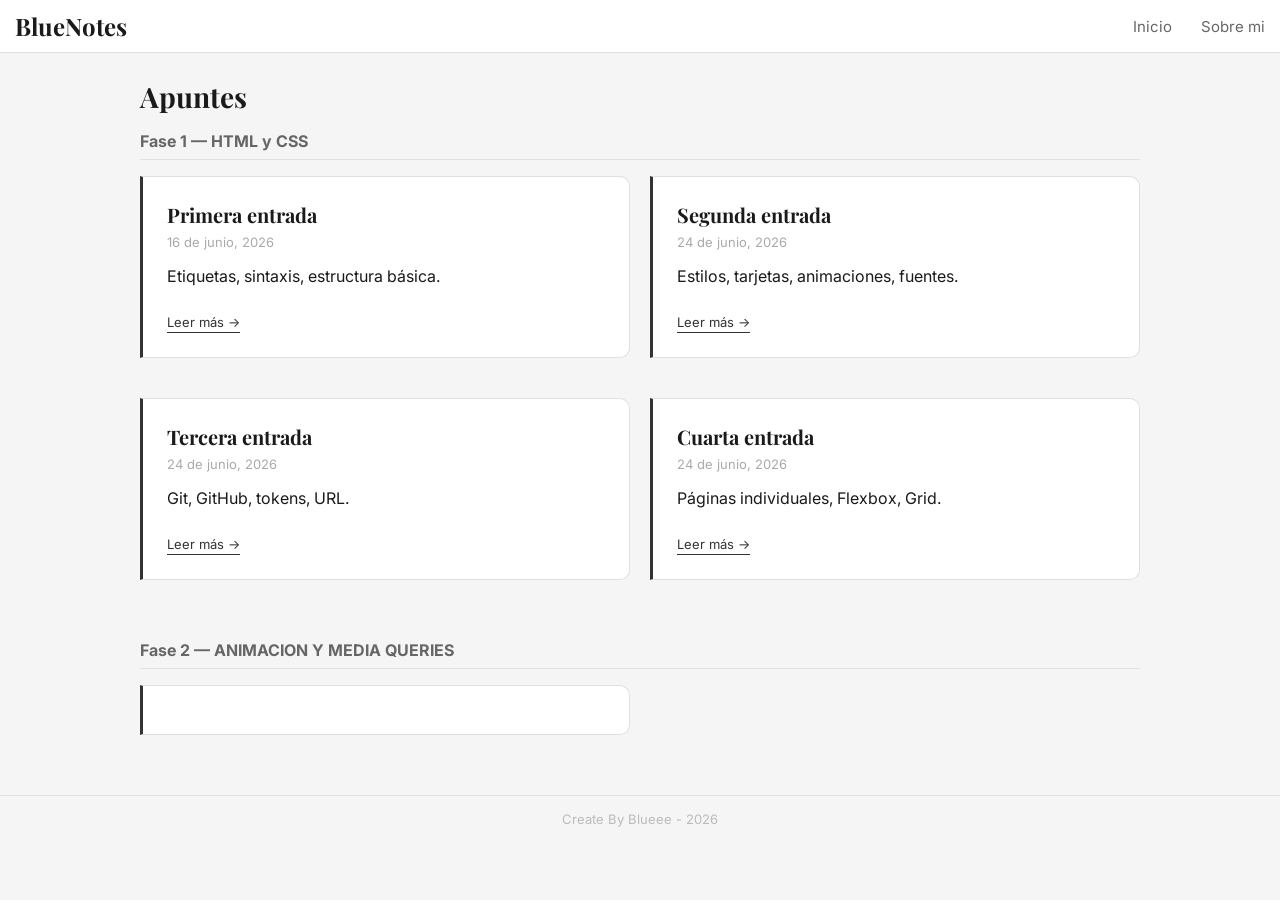
==== apuntes.html @ 667fc287 "pantalla de bienvenida con JS, advertencia integrada" ====
<!DOCTYPE html>
<html lang="es">
    <head>
        <meta charset="UTF-8">
        <meta name="viewport" content="width=device-width, initial-scale=1.0">
        <title>Apuntes - BlueNotes</title>
        <link rel="preconnect" href="https://fonts.googleapis.com">
        <link rel="preconnect" href="https://fonts.gstatic.com" crossorigin>
        <link href="https://fonts.googleapis.com/css2?family=Inter:wght@400;500&family=Playfair+Display:wght@600&display=swap" rel="stylesheet">
        <link rel="stylesheet" href="CSS/style.css">
    </head>
    <body>

        <header>
            <h1><a href="index.html">BlueNotes</a></h1>
            <nav>
                <a href="index.html">Inicio</a>
                <a href="sobre-mi.html">Sobre mi</a>
            </nav>
        </header>

        <main>
            <h2 class="seccion-titulo">Apuntes</h2>

            <div class="fase">
                <h3>Fase 1 — HTML y CSS</h3>
                <div class="entradas-grid">
                    <article>
                        <h2>Primera entrada</h2>
                        <p class="fecha">16 de junio, 2026</p>
                        <p>Etiquetas, sintaxis, estructura básica.</p>
                        <a href="ENTRADAS/entrada-1.html" class="leer-mas">Leer más →</a>
                    </article>

                    <article>
                        <h2>Segunda entrada</h2>
                        <p class="fecha">24 de junio, 2026</p>
                        <p>Estilos, tarjetas, animaciones, fuentes.</p>
                        <a href="ENTRADAS/entrada-2.html" class="leer-mas">Leer más →</a>
                    </article>

                    <article>
                        <h2>Tercera entrada</h2>
                        <p class="fecha">24 de junio, 2026</p>
                        <p>Git, GitHub, tokens, URL.</p>
                        <a href="ENTRADAS/entrada-3.html" class="leer-mas">Leer más →</a>
                    </article>

                    <article>
                        <h2>Cuarta entrada</h2>
                        <p class="fecha">24 de junio, 2026</p>
                        <p>Páginas individuales, Flexbox, Grid.</p>
                        <a href="ENTRADAS/entrada-4.html" class="leer-mas">Leer más →</a>
                    </article>

                </div>
            </div>

            <div class="fase">
                <h3>Fase 2 — ANIMACION Y MEDIA QUERIES</h3>
                <div class="entradas-grid">
                    <article>
                        
                    </article>


                </div>
            </div>

        </main>

        <footer>
            <p>Create By Blueee - 2026</p>
        </footer>

    </body>
</html>
---- CSS/style.css ----
/*ADVERTENCIA*/
.advertencia {
    background: #fff8e1;
    border-left: 3px solid #f0c000;
    padding: 12px 16px;
    border-radius: 0 6px 6px 0;
    font-size: 14px;
    color: #555;
}

/*BASE*/
body {
    margin: 0;
    padding: 0;
    font-family: 'Inter', system-ui, sans-serif;
    background-color: #f5f5f5;
    color: #1a1a1a;
}

/*HEADER*/
header {
    background-color: #ffffff;
    border-bottom: 1px solid #e0e0e0;
    padding: 10px 15px;
    display: flex;
    justify-content: space-between;
    align-items: center;
}

header h1 {
    margin: 0;
    font-size: 24px;
    font-family: 'Playfair Display', serif;
    color: #1a1a1a;
}

header h1 a {
    text-decoration: none;
    color: #1a1a1a;
}

/*NAV-BARRA DE NAVEGACION*/
nav a {
    margin-left: 25px;
    text-decoration: none;
    color: #666;
    font-size: 15px;
}

nav a:hover {
    color: #1a1a1a;
}

/*MAIN*/
main {
    max-width: 1000px;
    margin: 25px auto;
    padding: 0 15px;
}

/* ===== LAYOUT ENTRADA ===== */
.entrada-completa {
    display: flex;
    gap: 32px;
    align-items: flex-start;
    max-width: 960px;
    margin: 25px auto;
    padding: 0 20px;
}

.contenido {
    flex: 3;
    min-width: 0;
}

.sidebar {
    flex: 1;
    background: #ffffff;
    border: 1px solid #e0e0e0;
    border-left: 3px solid #333;
    border-radius: 0 10px 10px 0;
    padding: 20px;
    position: sticky;
    top: 20px;
}

.sidebar h3 {
    margin: 0 0 12px 0;
    font-size: 15px;
    font-family: 'Playfair Display', serif;
    color: #1a1a1a;
}

.sidebar ul {
    list-style: none;
    padding: 0;
    margin: 0;
}

.sidebar ul li {
    margin-bottom: 8px;
}

.sidebar ul li a {
    font-size: 13px;
    color: #666;
    text-decoration: none;
}

.sidebar ul li a:hover {
    color: #1a1a1a;
}


/*ARTICULOS*/
article {
    background: #ffffff;
    border: 1px solid #e0e0e0;
    border-left: 3px solid #333;
    border-radius: 0 10px 10px 0;
    padding: 24px;
    margin-bottom: 20px;

    transition: transform 0.4s ease, box-shadow 0.2s ease;
}

article:hover {
    transform: translateY(-6px);
    box-shadow: 0 6px 20px rgba(0, 0, 0, 0.08);
}

article h2 {
    margin: 0 0 6px 0;
    font-size: 20px;
    font-family: 'Playfair Display', serif;
    color: #1a1a1a;
}

.fecha {
    margin: 0 0 12px 0;
    font-size: 13px;
    color: #aaa;
}

/*FOOTER*/
footer {
    text-align: center;
    padding: 2px;
    font-size: 13px;
    color: #bbb;
    border-top: 1px solid #e0e0e0;
    margin-top: 30px;
}

/*LEER MAS*/
.leer-mas {
    display: inline-block;
    margin-top: 12px;
    font-size: 13px;
    color: #333;
    text-decoration: none;
    border-bottom: 1px solid #333;
    padding-bottom: 2px;
    transition: color 0.2s ease, border-color 0.2s ease;
}

.leer-mas:hover {
    color: #000;
    border-color: #000;
}

/*BLOQUES DE CODIGO*/
pre {
    background: #f0f0f0;
    border-radius: 75px;
    padding: 6px;
    overflow-x: auto;
    font-size: 13px;
    line-height: 1.2;
    text-align: left;
}

code {
    font-family: 'Courier New', monospace;
}

/* ===== CATEGORIAS GRID ===== */
.categorias {
    display: grid;
    grid-template-columns: repeat(3, 1fr);
    gap: 20px;
    margin-top: 24px;
}

.categoria-card {
    background: #ffffff;
    border: 1px solid #e0e0e0;
    border-left: 3px solid #333;
    border-radius: 0 10px 10px 0;
    padding: 24px;
    transition: transform 0.2s ease, box-shadow 0.2s ease;
}

.categoria-card:hover {
    transform: translateY(-3px);
    box-shadow: 0 6px 20px rgba(0, 0, 0, 0.08);
}

.categoria-card h2 {
    margin: 0 0 8px 0;
    font-size: 20px;
    font-family: 'Playfair Display', serif;
    color: #1a1a1a;
}

.categoria-card p {
    font-size: 14px;
    color: #666;
    margin: 0 0 16px 0;
}

/* ===== APUNTES ===== */
.seccion-titulo {
    font-family: 'Playfair Display', serif;
    font-size: 28px;
    margin-bottom: 8px;
}

.fase {
    margin-bottom: 40px;
}

.fase h3 {
    font-size: 16px;
    color: #666;
    margin-bottom: 16px;
    padding-bottom: 8px;
    border-bottom: 1px solid #e0e0e0;
}

.entradas-grid {
    display: grid;
    grid-template-columns: repeat(2, 1fr);
    gap: 20px;
}

/* ===== PERFIL ===== */
.perfil {
    display: grid;
    grid-template-columns: 280px 1fr;
    gap: 48px;
    align-items: start;
    max-width: 860px;
    margin: 40px auto;
    padding: 0 20px;
}

.perfil-foto img {
    width: 100%;
    border-radius: 12px;
    display: block;
}

.perfil-info h2 {
    font-family: 'Playfair Display', serif;
    font-size: 32px;
    margin: 0 0 6px 0;
}

.perfil-rol {
    color: #888;
    font-size: 15px;
    margin: 0 0 24px 0;
}

.perfil-info p {
    font-size: 15px;
    line-height: 1.7;
    color: #444;
    margin-bottom: 16px;
}

.perfil-links {
    display: flex;
    gap: 16px;
    margin-top: 8px;
}

/* ===== BIENVENIDA ===== */
.bienvenida {
    position: fixed;
    top: 0;
    left: 0;
    width: 100%;
    height: 100%;
    background: #ffffff;
    display: flex;
    align-items: center;
    justify-content: center;
    z-index: 1000;
    transition: opacity 0.5s ease;
}

.bienvenida-contenido {
    text-align: center;
    max-width: 500px;
    padding: 40px;
}

.bienvenida-contenido h1 {
    font-family: 'Playfair Display', serif;
    font-size: 48px;
    margin-bottom: 16px;
    color: #1a1a1a;
}

.bienvenida-contenido p {
    font-size: 15px;
    color: #666;
    margin-bottom: 16px;
    line-height: 1.6;
}

.bienvenida-advertencia {
    background: #fff8e1;
    border-left: 3px solid #f0c000;
    padding: 12px 16px;
    border-radius: 0 6px 6px 0;
    font-size: 13px;
    color: #555;
    text-align: left;
    margin-bottom: 32px;
}

.bienvenida-contenido button {
    background: #1a1a1a;
    color: #ffffff;
    border: none;
    padding: 12px 32px;
    font-size: 15px;
    border-radius: 6px;
    cursor: pointer;
    font-family: 'Inter', sans-serif;
    transition: background 0.2s ease;
}

.bienvenida-contenido button:hover {
    background: #333;
}

.bienvenida.oculta {
    opacity: 0;
    pointer-events: none;
}
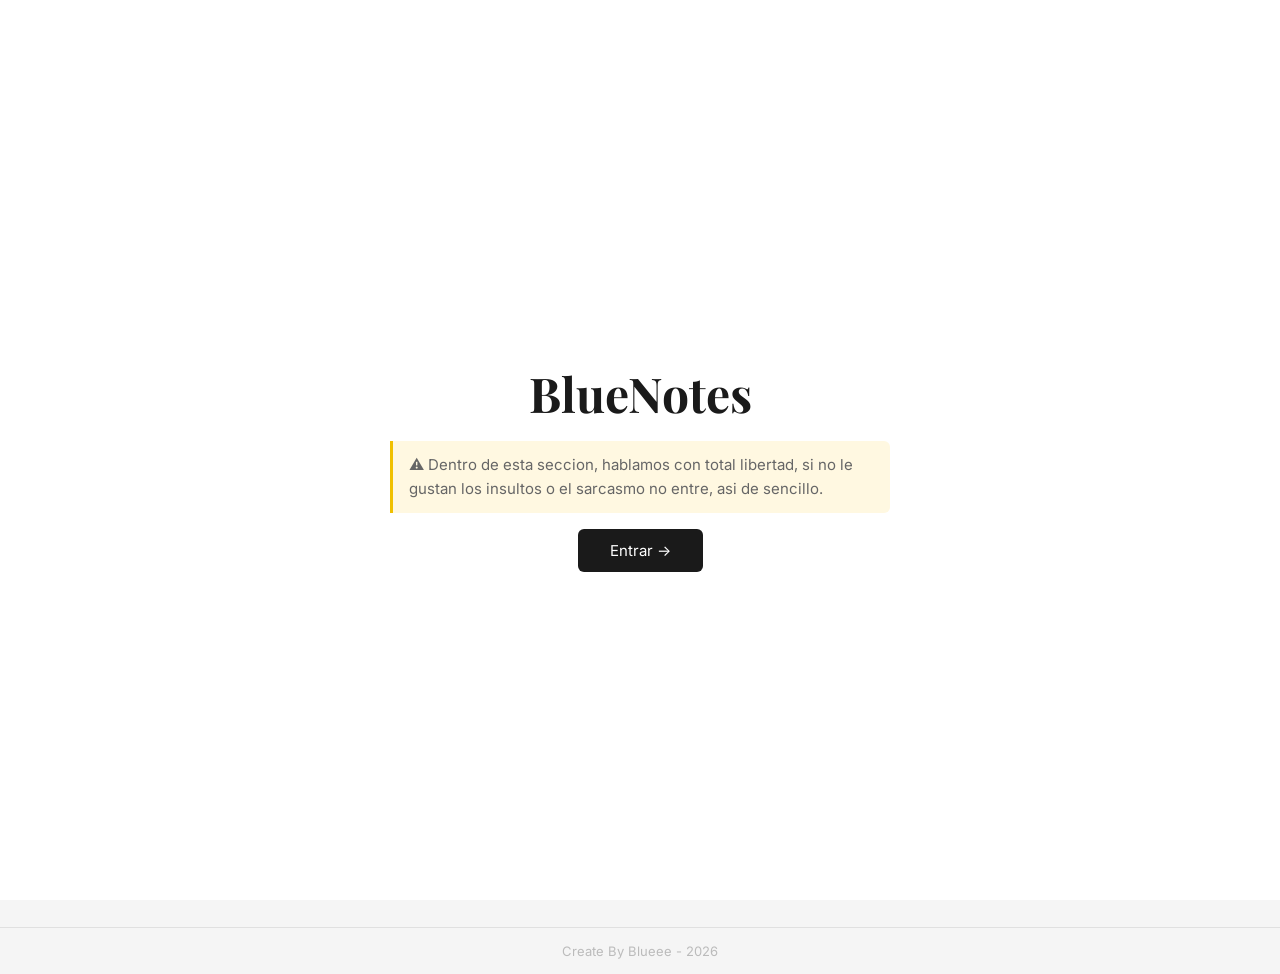
==== commit 6e8f3d70: "Animaciones GSAP hero y tarjetas en index" ====
--- a/apuntes.html
+++ b/apuntes.html
@@ -10,6 +10,16 @@
         <link rel="stylesheet" href="CSS/style.css">
     </head>
     <body>
+
+<div class="bienvenida" id="bienvenida">
+    <div class="bienvenida-contenido">
+        <h1>BlueNotes</h1>
+        <p class="bienvenida-advertencia">⚠ Dentro de esta seccion, hablamos con total libertad, si no le gustan los insultos o el sarcasmo
+            no entre, asi de sencillo.
+        </p>
+        <button onclick="entrar()">Entrar →</button>
+    </div>
+</div>
 
         <header>
             <h1><a href="index.html">BlueNotes</a></h1>
@@ -48,7 +58,7 @@
 
                     <article>
                         <h2>Cuarta entrada</h2>
-                        <p class="fecha">24 de junio, 2026</p>
+                        <p class="fecha">4 de julio, 2026</p>
                         <p>Páginas individuales, Flexbox, Grid.</p>
                         <a href="ENTRADAS/entrada-4.html" class="leer-mas">Leer más →</a>
                     </article>
@@ -57,10 +67,14 @@
             </div>
 
             <div class="fase">
-                <h3>Fase 2 — ANIMACION Y MEDIA QUERIES</h3>
+                <h3>Fase 2 — JAVASCRIPT Y NOSE QUE MIERDA MAS</h3>
                 <div class="entradas-grid">
+
                     <article>
-                        
+                        <h2>Quinta entrada</h2>
+                        <p class="fecha">13 de julio, 2026</p>
+                        <p>JavaScript baboso, no lee?</p>
+                        <a href="ENTRADAS/entrada-5.html" class="leer-mas">Leer más</a>
                     </article>
 
 
@@ -72,6 +86,8 @@
         <footer>
             <p>Create By Blueee - 2026</p>
         </footer>
+        
+<script src="JS/main.js"></script>
 
     </body>
 </html>
--- a/CSS/style.css
+++ b/CSS/style.css
@@ -1,14 +1,4 @@
-/*ADVERTENCIA*/
-.advertencia {
-    background: #fff8e1;
-    border-left: 3px solid #f0c000;
-    padding: 12px 16px;
-    border-radius: 0 6px 6px 0;
-    font-size: 14px;
-    color: #555;
-}
-
-/*BASE*/
+/* ===== BASE ===== */
 body {
     margin: 0;
     padding: 0;
@@ -17,7 +7,7 @@
     color: #1a1a1a;
 }
 
-/*HEADER*/
+/* ===== HEADER ===== */
 header {
     background-color: #ffffff;
     border-bottom: 1px solid #e0e0e0;
@@ -39,7 +29,7 @@
     color: #1a1a1a;
 }
 
-/*NAV-BARRA DE NAVEGACION*/
+/* ===== NAV ===== */
 nav a {
     margin-left: 25px;
     text-decoration: none;
@@ -51,239 +41,10 @@
     color: #1a1a1a;
 }
 
-/*MAIN*/
+/* ===== MAIN ===== */
 main {
-    max-width: 1000px;
     margin: 25px auto;
     padding: 0 15px;
-}
-
-/* ===== LAYOUT ENTRADA ===== */
-.entrada-completa {
-    display: flex;
-    gap: 32px;
-    align-items: flex-start;
-    max-width: 960px;
-    margin: 25px auto;
-    padding: 0 20px;
-}
-
-.contenido {
-    flex: 3;
-    min-width: 0;
-}
-
-.sidebar {
-    flex: 1;
-    background: #ffffff;
-    border: 1px solid #e0e0e0;
-    border-left: 3px solid #333;
-    border-radius: 0 10px 10px 0;
-    padding: 20px;
-    position: sticky;
-    top: 20px;
-}
-
-.sidebar h3 {
-    margin: 0 0 12px 0;
-    font-size: 15px;
-    font-family: 'Playfair Display', serif;
-    color: #1a1a1a;
-}
-
-.sidebar ul {
-    list-style: none;
-    padding: 0;
-    margin: 0;
-}
-
-.sidebar ul li {
-    margin-bottom: 8px;
-}
-
-.sidebar ul li a {
-    font-size: 13px;
-    color: #666;
-    text-decoration: none;
-}
-
-.sidebar ul li a:hover {
-    color: #1a1a1a;
-}
-
-
-/*ARTICULOS*/
-article {
-    background: #ffffff;
-    border: 1px solid #e0e0e0;
-    border-left: 3px solid #333;
-    border-radius: 0 10px 10px 0;
-    padding: 24px;
-    margin-bottom: 20px;
-
-    transition: transform 0.4s ease, box-shadow 0.2s ease;
-}
-
-article:hover {
-    transform: translateY(-6px);
-    box-shadow: 0 6px 20px rgba(0, 0, 0, 0.08);
-}
-
-article h2 {
-    margin: 0 0 6px 0;
-    font-size: 20px;
-    font-family: 'Playfair Display', serif;
-    color: #1a1a1a;
-}
-
-.fecha {
-    margin: 0 0 12px 0;
-    font-size: 13px;
-    color: #aaa;
-}
-
-/*FOOTER*/
-footer {
-    text-align: center;
-    padding: 2px;
-    font-size: 13px;
-    color: #bbb;
-    border-top: 1px solid #e0e0e0;
-    margin-top: 30px;
-}
-
-/*LEER MAS*/
-.leer-mas {
-    display: inline-block;
-    margin-top: 12px;
-    font-size: 13px;
-    color: #333;
-    text-decoration: none;
-    border-bottom: 1px solid #333;
-    padding-bottom: 2px;
-    transition: color 0.2s ease, border-color 0.2s ease;
-}
-
-.leer-mas:hover {
-    color: #000;
-    border-color: #000;
-}
-
-/*BLOQUES DE CODIGO*/
-pre {
-    background: #f0f0f0;
-    border-radius: 75px;
-    padding: 6px;
-    overflow-x: auto;
-    font-size: 13px;
-    line-height: 1.2;
-    text-align: left;
-}
-
-code {
-    font-family: 'Courier New', monospace;
-}
-
-/* ===== CATEGORIAS GRID ===== */
-.categorias {
-    display: grid;
-    grid-template-columns: repeat(3, 1fr);
-    gap: 20px;
-    margin-top: 24px;
-}
-
-.categoria-card {
-    background: #ffffff;
-    border: 1px solid #e0e0e0;
-    border-left: 3px solid #333;
-    border-radius: 0 10px 10px 0;
-    padding: 24px;
-    transition: transform 0.2s ease, box-shadow 0.2s ease;
-}
-
-.categoria-card:hover {
-    transform: translateY(-3px);
-    box-shadow: 0 6px 20px rgba(0, 0, 0, 0.08);
-}
-
-.categoria-card h2 {
-    margin: 0 0 8px 0;
-    font-size: 20px;
-    font-family: 'Playfair Display', serif;
-    color: #1a1a1a;
-}
-
-.categoria-card p {
-    font-size: 14px;
-    color: #666;
-    margin: 0 0 16px 0;
-}
-
-/* ===== APUNTES ===== */
-.seccion-titulo {
-    font-family: 'Playfair Display', serif;
-    font-size: 28px;
-    margin-bottom: 8px;
-}
-
-.fase {
-    margin-bottom: 40px;
-}
-
-.fase h3 {
-    font-size: 16px;
-    color: #666;
-    margin-bottom: 16px;
-    padding-bottom: 8px;
-    border-bottom: 1px solid #e0e0e0;
-}
-
-.entradas-grid {
-    display: grid;
-    grid-template-columns: repeat(2, 1fr);
-    gap: 20px;
-}
-
-/* ===== PERFIL ===== */
-.perfil {
-    display: grid;
-    grid-template-columns: 280px 1fr;
-    gap: 48px;
-    align-items: start;
-    max-width: 860px;
-    margin: 40px auto;
-    padding: 0 20px;
-}
-
-.perfil-foto img {
-    width: 100%;
-    border-radius: 12px;
-    display: block;
-}
-
-.perfil-info h2 {
-    font-family: 'Playfair Display', serif;
-    font-size: 32px;
-    margin: 0 0 6px 0;
-}
-
-.perfil-rol {
-    color: #888;
-    font-size: 15px;
-    margin: 0 0 24px 0;
-}
-
-.perfil-info p {
-    font-size: 15px;
-    line-height: 1.7;
-    color: #444;
-    margin-bottom: 16px;
-}
-
-.perfil-links {
-    display: flex;
-    gap: 16px;
-    margin-top: 8px;
 }
 
 /* ===== BIENVENIDA ===== */
@@ -298,7 +59,7 @@
     align-items: center;
     justify-content: center;
     z-index: 1000;
-    transition: opacity 0.5s ease;
+    transition: opacity 0.8s ease;
 }
 
 .bienvenida-contenido {
@@ -352,3 +113,326 @@
     opacity: 0;
     pointer-events: none;
 }
+
+/* ===== CATEGORIAS (INDEX) ===== */
+.categorias {
+    display: grid;
+    grid-template-columns: repeat(3, 1fr);
+    gap: 20px;
+    margin-top: 24px;
+    max-width: 1000px;
+    margin-left: auto;
+    margin-right: auto;
+    padding: 0 15px;
+}
+
+.categoria-card {
+    background: #ffffff;
+    border: 1px solid #e0e0e0;
+    border-left: 3px solid #333;
+    border-radius: 0 10px 10px 0;
+    padding: 24px;
+    transition: transform 0.2s ease, box-shadow 0.2s ease;
+}
+
+.categoria-card:hover {
+    transform: translateY(-3px);
+    box-shadow: 0 6px 20px rgba(0, 0, 0, 0.08);
+}
+
+.categoria-card h2 {
+    margin: 0 0 8px 0;
+    font-size: 20px;
+    font-family: 'Playfair Display', serif;
+    color: #1a1a1a;
+}
+
+.categoria-card p {
+    font-size: 14px;
+    color: #666;
+    margin: 0 0 16px 0;
+}
+
+/* ===== APUNTES ===== */
+.seccion-titulo {
+    font-family: 'Playfair Display', serif;
+    font-size: 28px;
+    margin-bottom: 8px;
+    max-width: 1000px;
+    margin-left: auto;
+    margin-right: auto;
+    padding: 0 15px;
+}
+
+.fase {
+    margin-bottom: 40px;
+    max-width: 1000px;
+    margin-left: auto;
+    margin-right: auto;
+    padding: 0 15px;
+}
+
+.fase h3 {
+    font-size: 16px;
+    color: #666;
+    margin-bottom: 16px;
+    padding-bottom: 8px;
+    border-bottom: 1px solid #e0e0e0;
+}
+
+.entradas-grid {
+    display: grid;
+    grid-template-columns: repeat(2, 1fr);
+    gap: 20px;
+}
+
+/* ===== PERFIL ===== */
+.perfil {
+    display: grid;
+    grid-template-columns: 280px 1fr;
+    gap: 48px;
+    align-items: start;
+    max-width: 860px;
+    margin: 40px auto;
+    padding: 0 20px;
+}
+
+.perfil-foto img {
+    width: 100%;
+    border-radius: 12px;
+    display: block;
+}
+
+.perfil-info h2 {
+    font-family: 'Playfair Display', serif;
+    font-size: 32px;
+    margin: 0 0 6px 0;
+}
+
+.perfil-rol {
+    color: #888;
+    font-size: 15px;
+    margin: 0 0 24px 0;
+}
+
+.perfil-info p {
+    font-size: 15px;
+    line-height: 1.7;
+    color: #444;
+    margin-bottom: 16px;
+}
+
+.perfil-links {
+    display: flex;
+    gap: 16px;
+    margin-top: 8px;
+}
+
+/* ===== LAYOUT ENTRADAS ===== */
+.entrada-completa {
+    display: flex;
+    gap: 32px;
+    align-items: flex-start;
+    max-width: 960px;
+    margin: 25px auto;
+    padding: 0 20px;
+}
+
+.contenido {
+    flex: 3;
+    min-width: 0;
+}
+
+.sidebar {
+    flex: 1;
+    background: #ffffff;
+    border: 1px solid #e0e0e0;
+    border-left: 3px solid #333;
+    border-radius: 0 10px 10px 0;
+    padding: 20px;
+    position: sticky;
+    top: 20px;
+}
+
+.sidebar h3 {
+    margin: 0 0 12px 0;
+    font-size: 15px;
+    font-family: 'Playfair Display', serif;
+    color: #1a1a1a;
+}
+
+.sidebar ul {
+    list-style: none;
+    padding: 0;
+    margin: 0;
+}
+
+.sidebar ul li {
+    margin-bottom: 8px;
+}
+
+.sidebar ul li a {
+    font-size: 13px;
+    color: #666;
+    text-decoration: none;
+}
+
+.sidebar ul li a:hover {
+    color: #1a1a1a;
+}
+
+/* ===== ARTÍCULOS ===== */
+article {
+    background: #ffffff;
+    border: 1px solid #e0e0e0;
+    border-left: 3px solid #333;
+    border-radius: 0 10px 10px 0;
+    padding: 24px;
+    margin-bottom: 20px;
+    transition: transform 0.4s ease, box-shadow 0.2s ease;
+}
+
+article:hover {
+    transform: translateY(-6px);
+    box-shadow: 0 6px 20px rgba(0, 0, 0, 0.08);
+}
+
+article h2 {
+    margin: 0 0 6px 0;
+    font-size: 20px;
+    font-family: 'Playfair Display', serif;
+    color: #1a1a1a;
+}
+
+/* ===== BLOQUES DE CÓDIGO ===== */
+pre {
+    background: #f0f0f0;
+    border-radius: 8px;
+    padding: 16px;
+    overflow-x: auto;
+    font-size: 13px;
+    line-height: 1.6;
+    text-align: left;
+}
+
+code {
+    font-family: 'Courier New', monospace;
+}
+
+/* ===== FOOTER ===== */
+footer {
+    text-align: center;
+    padding: 2px;
+    font-size: 13px;
+    color: #bbb;
+    border-top: 1px solid #e0e0e0;
+    margin-top: 30px;
+}
+
+/* ===== UTILIDADES ===== */
+.fecha {
+    margin: 0 0 12px 0;
+    font-size: 13px;
+    color: #aaa;
+}
+
+.leer-mas {
+    display: inline-block;
+    margin-top: 12px;
+    font-size: 13px;
+    color: #333;
+    text-decoration: none;
+    border-bottom: 1px solid #333;
+    padding-bottom: 2px;
+    transition: color 0.2s ease, border-color 0.2s ease;
+}
+
+.leer-mas:hover {
+    color: #000;
+    border-color: #000;
+}
+
+/* ===== HERO ===== */
+.hero {
+    text-align: center;
+    padding: 60px 20px 40px;
+}
+
+.hero-titulo {
+    font-family: 'Playfair Display', serif;
+    font-size: 52px;
+    margin: 0 0 12px 0;
+    color: #1a1a1a;
+}
+
+.hero-sub {
+    font-size: 16px;
+    color: #888;
+    margin: 0;
+}
+
+/* ===== RESPONSIVE ===== */
+@media (max-width: 768px) {
+
+    .hero {
+        padding: 40px 20px 24px;
+    }
+
+    .hero-titulo {
+        font-size: 32px;
+    }
+
+    .hero-sub {
+        font-size: 14px;
+    }
+
+    .categorias {
+        grid-template-columns: 1fr;
+    }
+
+    .entrada-completa {
+        flex-direction: column;
+        padding: 0 10px;
+    }
+
+    .sidebar {
+        position: static;
+        width: 100%;
+    }
+
+    .perfil {
+        grid-template-columns: 1fr;
+    }
+
+    .perfil-foto img {
+        max-width: 280px;
+        margin: 0 auto;
+    }
+
+    .entradas-grid {
+        grid-template-columns: 1fr;
+    }
+
+    article {
+        padding: 16px;
+        word-break: break-word;
+    }
+
+    pre {
+        font-size: 11px;
+        padding: 10px;
+        border-radius: 6px;
+        overflow-x: scroll;
+        max-width: 100%;
+        white-space: pre-wrap;
+    }
+    
+    main {
+        padding: 0 10px;
+    }
+
+    body {
+        overflow-x: hidden;
+    }
+
+    }
